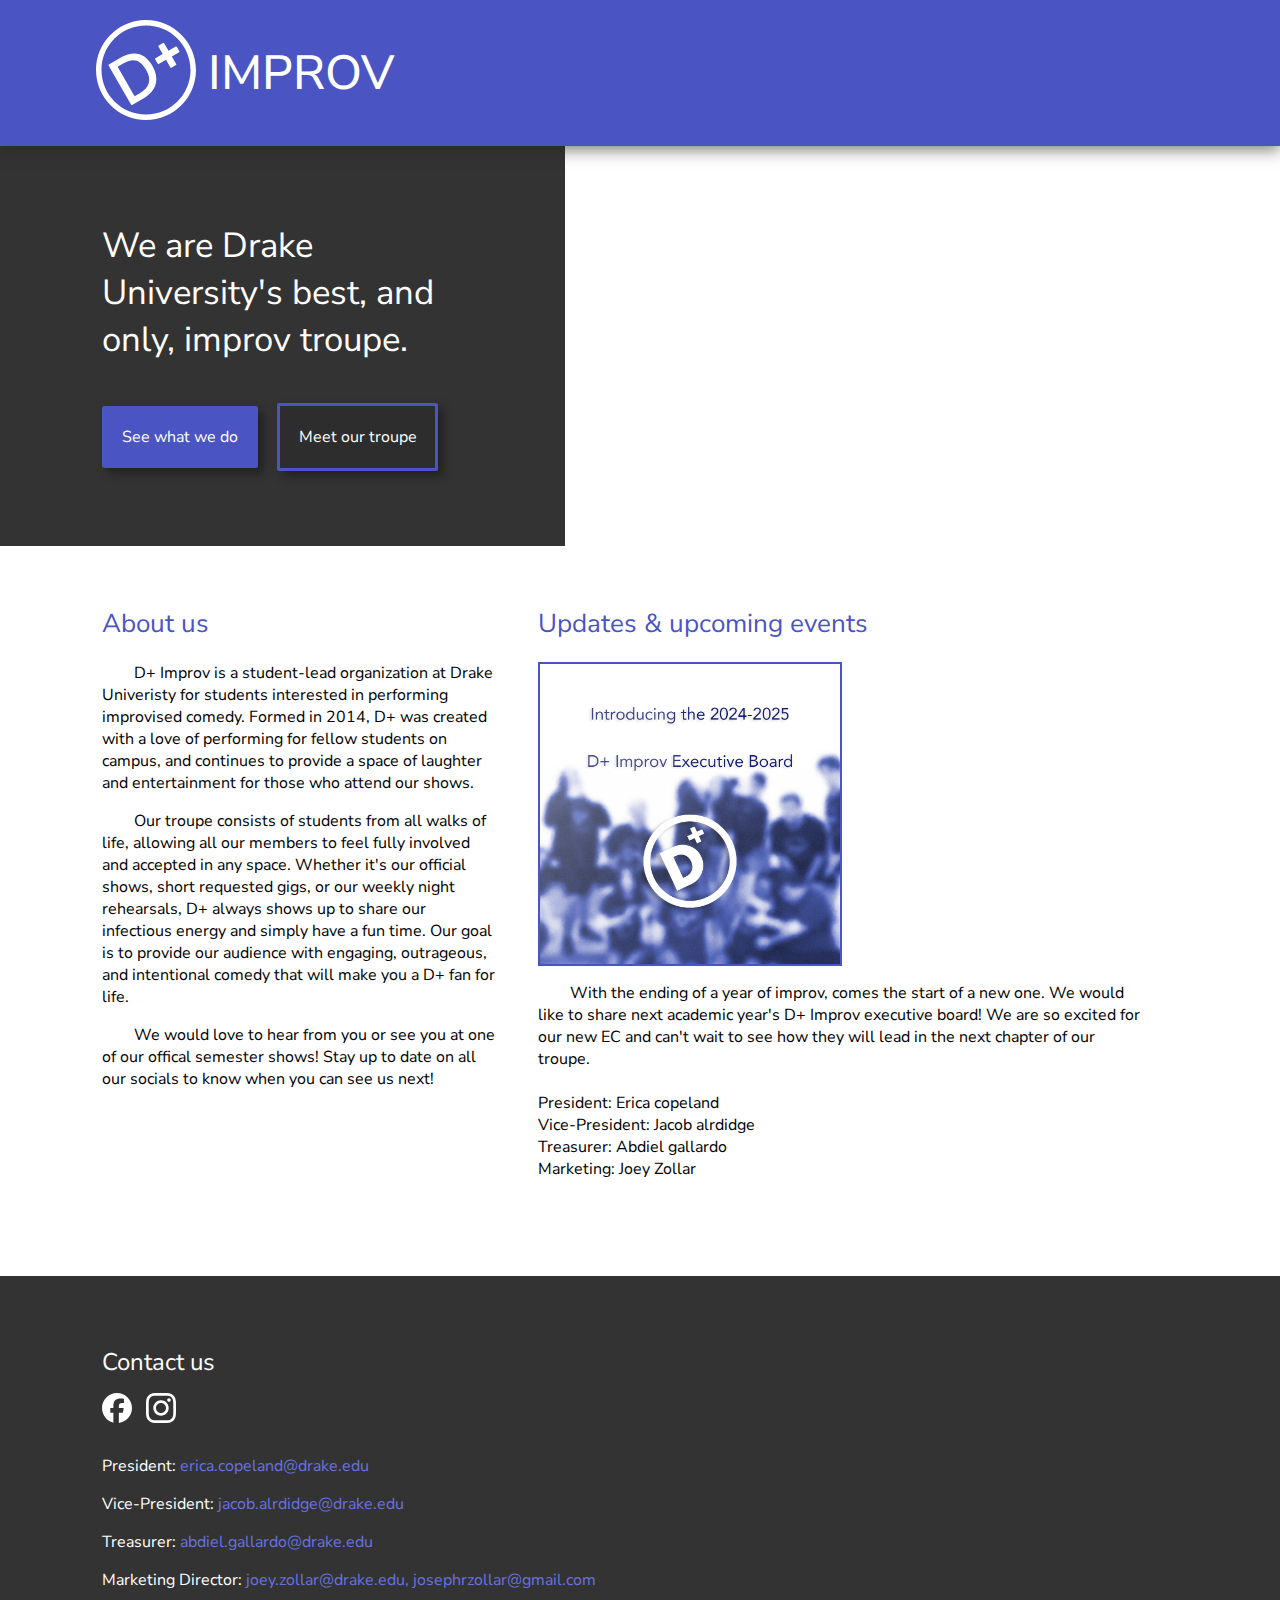
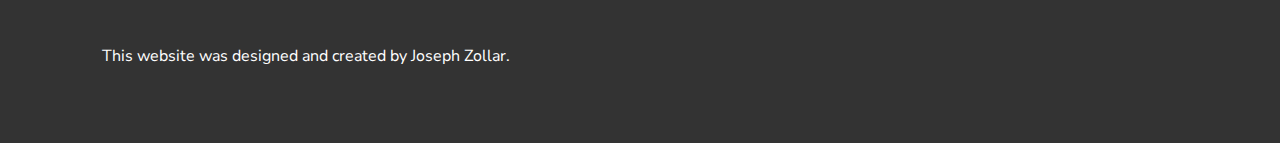
==== index.html @ ecba41aa "Fixed typos in about and contact sections" ====
<!DOCTYPE html>
<html lang="en">
    <head>
        <!-- Basic Meta -->
        <meta charset="utf-8">
        <meta name="author" content="Joseph Zollar">
        <meta name="keywords" content="Drake University, Improv, Comedy, D+ Improv, D+, Improv troupe">
        <meta name="description" content="
            D+ Improv is a student-lead improvisation comedy organization at Drake University based in Des Moines, Iowa. 
            D+ provides entertainment in the form of improvised comedy during shows, gig, and other special events.">

        <!-- Mobile Specific -->
        <meta name="viewport" content="width=device-width, initial-scale=1">
        
        <!-- CSS -->
        <link rel="stylesheet" href="styles/homestyles.css">

        <!-- Favicon -->
        <link rel="icon" href="photos/favicon.svg" type="image/svg" sizes="16x16">

        <title>D+ Improv</title>
    </head>
    <body>
        <!-- Header -->
        <header>
            <div class="top-content">
                <a href="index.html"><img id="logo" src="photos/logo.svg" alt="D+"></a>
                <div class="title-container">IMPROV</div>
            </div>
        </header>
        <!-- Middle -->
        <div class="middle-content">
            <!-- Tagline -->
            <div class="tagline-container">
                <div class="tagline">
                    We are Drake University's best, and only, improv troupe.
                    <div class="tagline-buttons">
                        <a id="more-button" href="about.html">
                            See what we do
                        </a>
                        <a id="meet-button" href="troupe.html">
                            Meet our troupe
                        </a>
                    </div>
                </div>
            </div>
            <!-- Marque -->
            <div class="marque-container">
                <img class="slide-photo slide1" src="photos/slide1.jpg">
                <img class="slide-photo slide2" src="photos/slide2.jpg">
                <img class="slide-photo slide3" src="photos/slide3.jpg">
                <img class="slide-photo slide4" src="photos/slide4.jpg">
                <img class="slide-photo slide5" src="photos/slide5.jpg">
                <img class="slide-photo slide6" src="photos/slide6.jpg">
            </div>
        </div>
        <!-- Info -->
        <div class="info-content">
            <!-- About us -->
            <div class="about-section">
                <div class="title">
                    About us
                </div>
                <div class="about-text">
                    <p>
                        D+ Improv is a student-lead organization at Drake Univeristy for students interested in performing improvised comedy. 
                        Formed in 2014, D+ was created with a love of performing for fellow students on campus, and continues to provide a space of laughter and entertainment for those who attend our shows.
                    </p>
                    <p>
                        Our troupe consists of students from all walks of life, allowing all our members to feel fully involved and accepted in any space.
                        Whether it's our official shows, short requested gigs, or our weekly night rehearsals, D+ always shows up to share our infectious energy and simply have a fun time.
                        Our goal is to provide our audience with engaging, outrageous, and intentional comedy that will make you a D+ fan for life. 
                    </p>
                    <p>
                        We would love to hear from you or see you at one of our offical semester shows! Stay up to date on all our socials to know when you can see us next!
                    </p>
                </div>
            </div>
            <!-- Updates -->
            <div class="update-section">
                <div class="title">
                    Updates & upcoming events 
                </div>
                <div class="update-info">
                    <!-- UPDATE PHOTO HERE -->
                    <img class="update-photo" src="photos/updatephoto.png" alt="Update photo">
                    <!-- UPDATE PHOTO HERE -->

                    <!-- UPDATE TEXT HERE -->
                    <p class="update-text">
                        With the ending of a year of improv, comes the start of a new one. We would like to share next academic year's D+ Improv executive board!
                        We are so excited for our new EC and can't wait to see how they will lead in the next chapter of our troupe. <br><br>
                        President: Erica copeland <br>
                        Vice-President: Jacob alrdidge <br>
                        Treasurer: Abdiel gallardo <br>
                        Marketing: Joey Zollar
                    </p>
                    <!-- UPDATE TEXT HERE -->
                </div>
            </div>
        </div>
        <!-- Contacts -->
        <div class="contact-content">
            <div class="contact-title">
                Contact us
            </div>
            <div class="contact-text">
                <a href="https://www.facebook.com/DrakeImprov"><img class="logo" src="photos/facebook.svg" alt="Facebook"></a>
                <a href="https://www.instagram.com/drakeimprov/?hl=en"><img class="logo" src="photos/instagram.svg" alt="Instagram"></a>

                <p>President: <span class="email">erica.copeland@drake.edu</span></p>
                <p>Vice-President: <span class="email">jacob.alrdidge@drake.edu</span></p>
                <p>Treasurer: <span class="email">abdiel.gallardo@drake.edu</span></p>
                <p>Marketing Director: <span class="email">joey.zollar@drake.edu, josephrzollar@gmail.com</span></p>
                <br>
                <p id="credits">This website was designed and created by Joseph Zollar.</p>
            </div>
        </div>
    </body>
</html>
---- styles/homestyles.css ----
/* imports */
@import url('https://fonts.googleapis.com/css2?family=Nunito+Sans:ital,opsz,wght@0,6..12,200..1000;1,6..12,200..1000&display=swap');

/* Variables */
:root {
    --main: #4A54C2;
    --mainhover: #6872e0;
    --mainactive:  #9299e9;
    --secondary: #F96E46;
    --white: #FFFFFF;
    --charcoal: #333333;
    --shadow: #222121;
    --textblack: #101011;
    --font: "Nunito Sans";
}

/* Animations */
@keyframes scrollLeft {
    to {
        left: -400px;
    }
}

@keyframes logoRotate{
    to {
        transform: rotate(360deg);
    }
}

@keyframes titleSlide {
    from {
        transform: translateX(-500px);
    }

    to {
        transform: translateX(0);
    }
}

@keyframes slidedown {
    from {
        transform: translateY(50px);
        opacity: 0%;
    }

    to {
        transform: translateY(0);
        opacity: 100%;
    }
}

/* Main root Styles */
body {
    min-width: 300px;

    margin: 0;
    overflow-x: hidden;

    background-color: var(--white);
    font-family: var(--font);
}

html {
    -ms-overflow-style: none;  /* IE and Edge */
    scrollbar-width: none;  /* Firefox */
}

html::-webkit-scrollbar {
    display: none; /* Hide scrollbar for Chrome, Safari and Opera */
}

a {
    text-decoration: none;
}

/* Navigation bar Styles */
header {
    min-width: 250px;

    position: relative;
    z-index: 10;

    background-color: var(--main);
    color: var(--white);
    box-shadow: 0px 4px 15px #26252597;
}

.top-content {
    max-width: 85%;
    margin: auto;

    display: flex;
    align-items: center;
    column-gap: 12px;
    padding: 20px 0px 20px 0px;

    animation-name: titleSlide;
    animation-duration: 1s;
    animation-fill-mode: backwards;
    animation-timing-function: ease-out;
}

.title-container {
    font-size: 36pt;
    font-weight: 500;
}

#logo {
    width: 100px;

    animation-name: logoRotate;
    animation-duration: 1.10s;
    animation-timing-function: ease-out;
    animation-iteration-count: 1;
}

/* Middle content styles */
.middle-content {
    min-width: 250px;
    min-height: 400px;

    display: grid;
    grid-template-columns: 2fr 3fr;
}

/* Tagline styles */
.tagline-container {
    min-width: 360px;
    padding: 20px 20% 20px 20%;

    display: flex;
    align-items: center;

    position: relative;
    z-index: 2;

    background-color: var(--charcoal);
    font-size: 26pt;
    color: var(--white);
}

.tagline {
    animation-name: slidedown;
    animation-duration: 1s;
    animation-delay: .25s;
    animation-fill-mode: backwards;
}

.tagline-buttons {
    margin-top: 40px;
    white-space: nowrap;
}

#more-button {
    display: inline-block;

    padding: 20px 20px;
    margin-right: 10px;

    background-color: var(--main);
    border-style: none;
    color: var(--white);
    font-family: var(--font);
    font-size: 12pt;
    border-radius: 2px;
    box-shadow: 5px 5px 10px var(--shadow);

    transition: all 0.3s;
}

#meet-button {
    display: inline-block;

    padding: 20px 18.5px;

    background-color: rgba(0, 0, 0, 0.1);  
    border-style: solid;
    border-color: var(--main);
    color: var(--white);
    font-family: var(--font);
    font-size: 12pt;
    border-radius: 2px;
    box-shadow: 5px 5px 10px var(--shadow);

    transition: all 0.3s; 
}

#meet-button:hover {
    transform: translateY(-5px);
    background-color: var(--mainhover);
    border-color: var(--mainhover);
    box-shadow: 10px 10px 15px var(--shadow);
    cursor: pointer;
}

#more-button:hover {
    transform: translateY(-5px);
    background-color: var(--mainhover);
    box-shadow: 10px 10px 15px var(--shadow);
    cursor: pointer;
}

#more-button:active, #meet-button:active {
    background-color: var(--mainactive);
}

/* Marque styles */
.marque-container {
    position: relative;
    overflow: hidden;

    mask-image: linear-gradient(
        to right, 
        rgba(0,0,0,1) 95%,
        rgba(0,0,0,0)
    );
}

.slide-photo {
    left: max(calc(325px * 6), 100%);

    height: 100%;
    object-fit: cover;
    position: absolute;

    animation-name: scrollLeft;
    animation-duration: 80s;
    animation-timing-function: linear;
    animation-iteration-count: infinite;
}

.slide1 {
    animation-delay: calc(80s / 6 * (6 - 1) * -1);
}

.slide2 {
    animation-delay:  calc(80s / 6 * (6 - 2) * -1);
}

.slide3 {
    animation-delay:  calc(80s / 6 * (6 - 3) * -1);
}

.slide4 {
    animation-delay:  calc(80s / 6 * (6 - 4) * -1);
}

.slide5 {
    animation-delay:  calc(80s / 6* (6 - 5) * -1);
}

.slide6 {
    animation-delay:  calc(80s / 6 * (6 - 6) * -1);
}

/* Info section styles */
.info-content {
    padding: 0px 8% 0px 8%;
    margin: 40px 0px 60px 0px;

    display: grid;
    grid-template-columns: 2fr 3fr;
    column-gap: 10px;

    animation-name: slidedown;
    animation-duration: 1s;
    animation-delay: .5s;
    animation-fill-mode: backwards;
}

.title {
    color: var(--main);
    font-size: 26px;
    padding: 20px 0px 5px 0px;
}

.about-section {
    padding-right: 30px;
}

.about-text {
    text-indent: 2em;
}

.update-section {
    padding-right: 30px;
}

.update-info {
    display: grid;
    grid-template-columns: repeat(auto-fill, minmax(300px, 2fr));
    column-gap: 20px;
    align-items: top;
}

.update-text {
    text-indent: 2em;
    padding: 16px 0px 20px 0px;
    margin-top: 0px;
}

.update-photo {
    margin-top: 16px;
    max-width: 300px;
    border: solid 2px var(--main);
}

/* Contact section styles */
.contact-content {
    background-color: var(--charcoal);
    padding: 60px 8% 60px 8%;
    color: var(--white);
}

.contact-title {
    font-size: 24px;
    padding: 10px 0px 5px 0px;
}

.email {
    color: var(--mainhover)
}

.logo {
    max-width: 30px;
    margin: 10px 10px 10px 0px;

}

/* media queries */
@media (max-width: 860px) {
    .top-content {
        column-gap: 6px;
        padding: 10px 0px 10px 0px;
    }

    .title-container {
        font-size: 24pt;
    }

    #logo {
        width: 65px;
    }

    .middle-content {
        grid-template-columns: 1fr;
        grid-template-rows: 1fr 300px;
        text-align: center;
    }

    .tagline-container {
        min-width: 250px;
        padding: 60px 0px 40px 0px;
        justify-content: center;
    
        background-color: var(--charcoal);
        font-size: 18pt;
        color: var(--white);
    }

    .tagline {
        padding: 0px 30px 0px 30px;
    }

    .slide-photo {
        left: max(calc(224.5px * 6), 100%);
    }

    .tagline-buttons {
        margin-top: 20px;
        white-space: wrap;
    }

    #more-button, #meet-button{
        margin-right: 10px;
        margin-bottom: 20px;
    }

    .info-content {
        grid-template-columns: 1fr;
        grid-template-rows: 1 1;
    }
}

@media (max-width: 500px) {
    #more-button, #meet-button{
        padding: 10px 15px;
        font-size: 10pt;
    }

    .info-content {
        padding: 0px;
    }

    .about-section {
        padding: 25px 25px 0px 25px;
        min-width: 250px;
    }

    .update-section {
        padding: 25px;
        min-width: 250px;
    }

    .update-info {
        grid-template-columns: 1fr;
        grid-template-rows: 1 1;
        justify-items: center;
    }

    .update-photo {
        max-width: 250px
    }

    .title {
        text-align: center;
    }
}
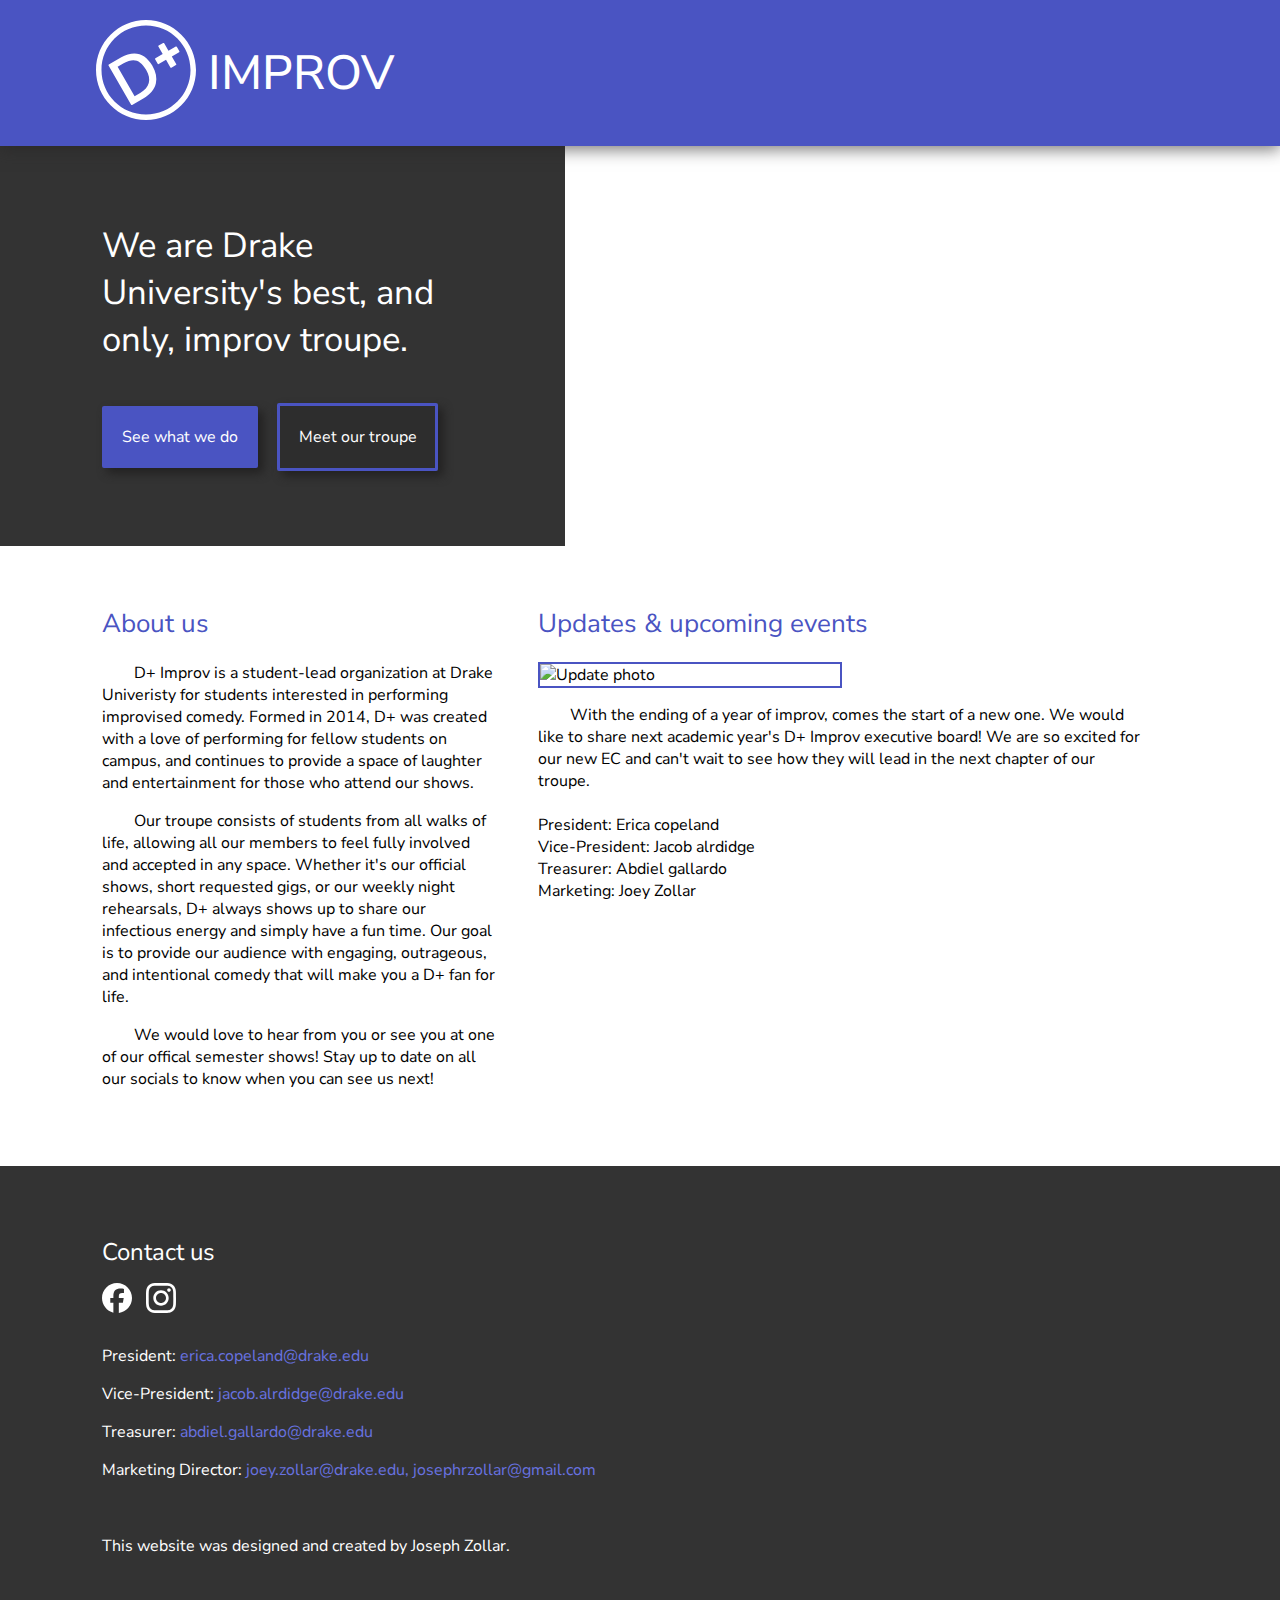
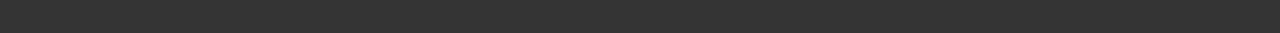
==== commit 6d2f3f10: "Update index update photo to get jpg version" ====
--- a/index.html
+++ b/index.html
@@ -83,7 +83,7 @@
                 </div>
                 <div class="update-info">
                     <!-- UPDATE PHOTO HERE -->
-                    <img class="update-photo" src="photos/updatephoto.png" alt="Update photo">
+                    <img class="update-photo" src="photos/updatephoto.jpg" alt="Update photo">
                     <!-- UPDATE PHOTO HERE -->
 
                     <!-- UPDATE TEXT HERE -->
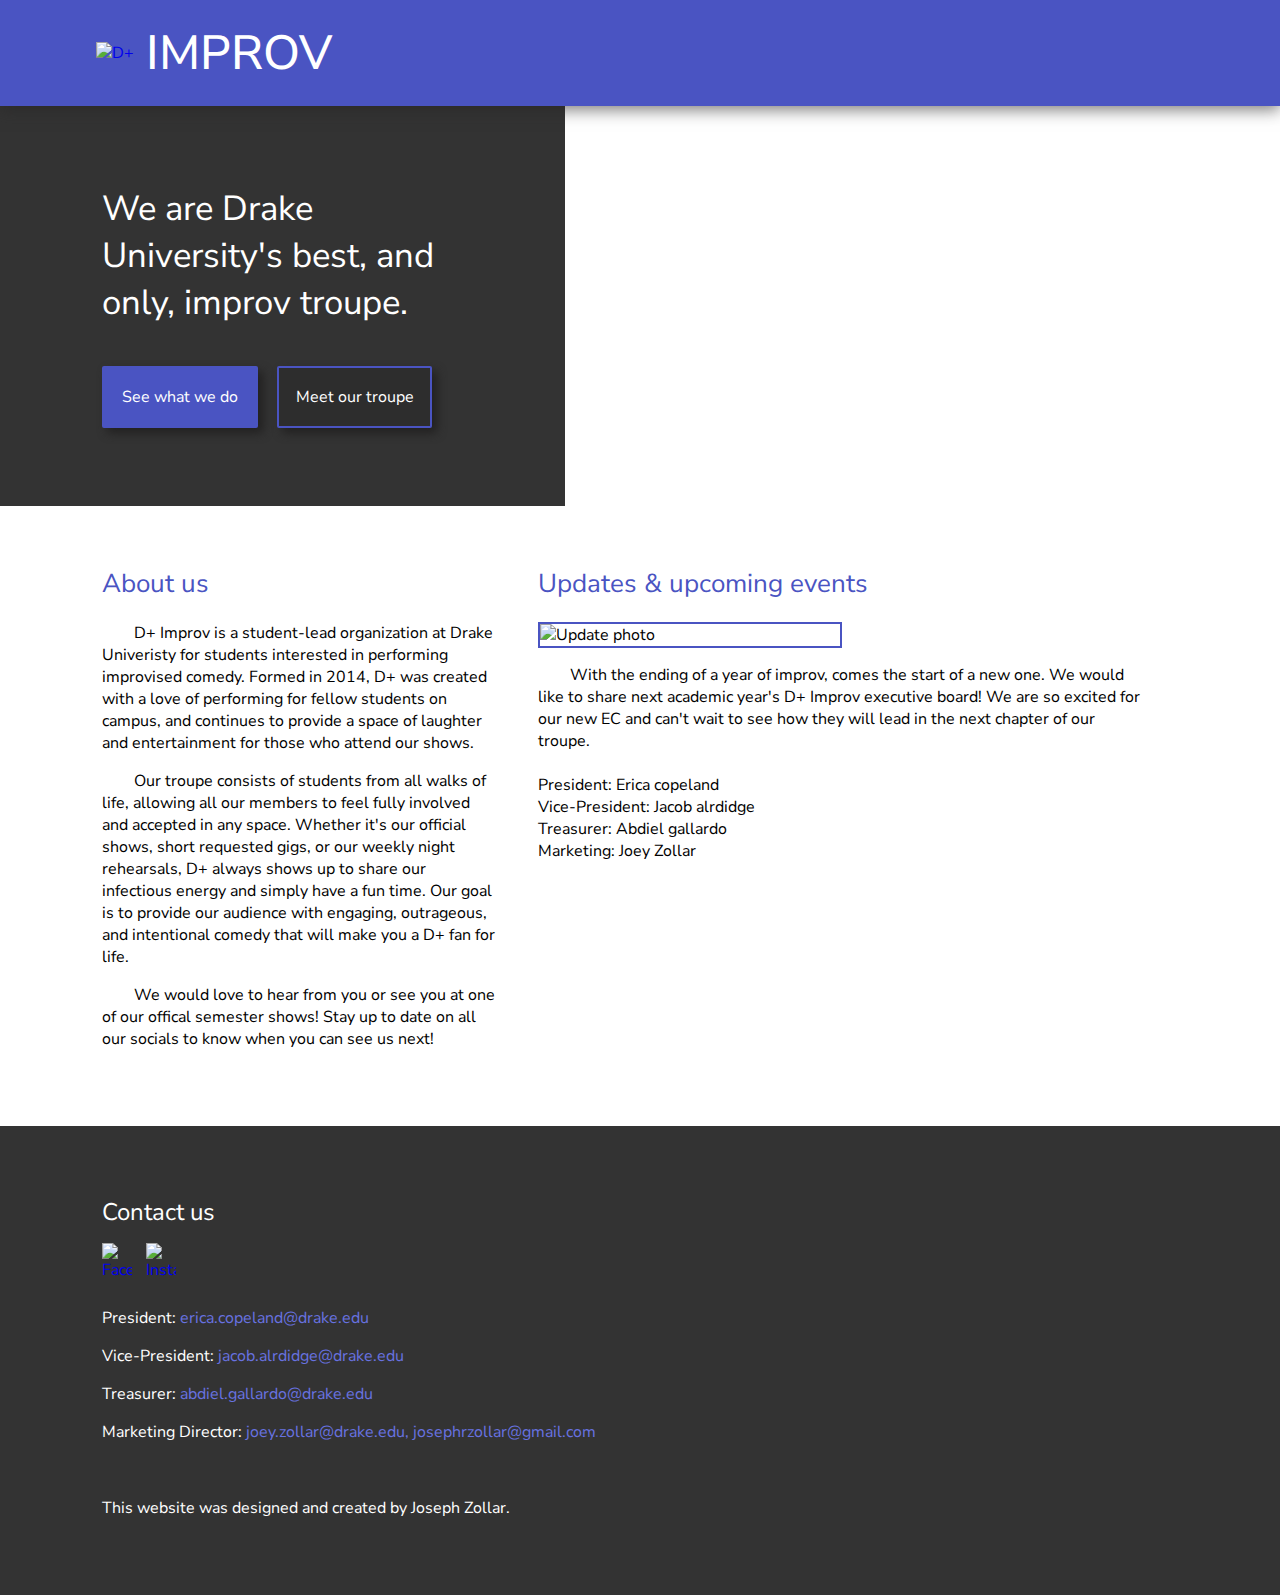
==== commit d6b6eb50: "Fixed path to image assets" ====
--- a/index.html
+++ b/index.html
@@ -16,7 +16,7 @@
         <link rel="stylesheet" href="styles/homestyles.css">
 
         <!-- Favicon -->
-        <link rel="icon" href="photos/favicon.svg" type="image/svg" sizes="16x16">
+        <link rel="icon" href="assets/favicon.svg" type="image/svg" sizes="16x16">
 
         <title>D+ Improv</title>
     </head>
@@ -24,7 +24,7 @@
         <!-- Header -->
         <header>
             <div class="top-content">
-                <a href="index.html"><img id="logo" src="photos/logo.svg" alt="D+"></a>
+                <a href="index.html"><img id="logo" src="assets/logo.svg" alt="D+"></a>
                 <div class="title-container">IMPROV</div>
             </div>
         </header>
@@ -105,8 +105,8 @@
                 Contact us
             </div>
             <div class="contact-text">
-                <a href="https://www.facebook.com/DrakeImprov"><img class="logo" src="photos/facebook.svg" alt="Facebook"></a>
-                <a href="https://www.instagram.com/drakeimprov/?hl=en"><img class="logo" src="photos/instagram.svg" alt="Instagram"></a>
+                <a href="https://www.facebook.com/DrakeImprov"><img class="logo" src="assets/facebook.svg" alt="Facebook"></a>
+                <a href="https://www.instagram.com/drakeimprov/?hl=en"><img class="logo" src="assets/instagram.svg" alt="Instagram"></a>
 
                 <p>President: <span class="email">erica.copeland@drake.edu</span></p>
                 <p>Vice-President: <span class="email">jacob.alrdidge@drake.edu</span></p>
--- a/styles/homestyles.css
+++ b/styles/homestyles.css
@@ -171,7 +171,9 @@
 #meet-button {
     display: inline-block;
 
-    padding: 20px 18.5px;
+    padding: 18px 16.5px;
+
+    border-width: 2px;
 
     background-color: rgba(0, 0, 0, 0.1);  
     border-style: solid;
@@ -415,4 +417,4 @@
     .title {
         text-align: center;
     }
-}+}
